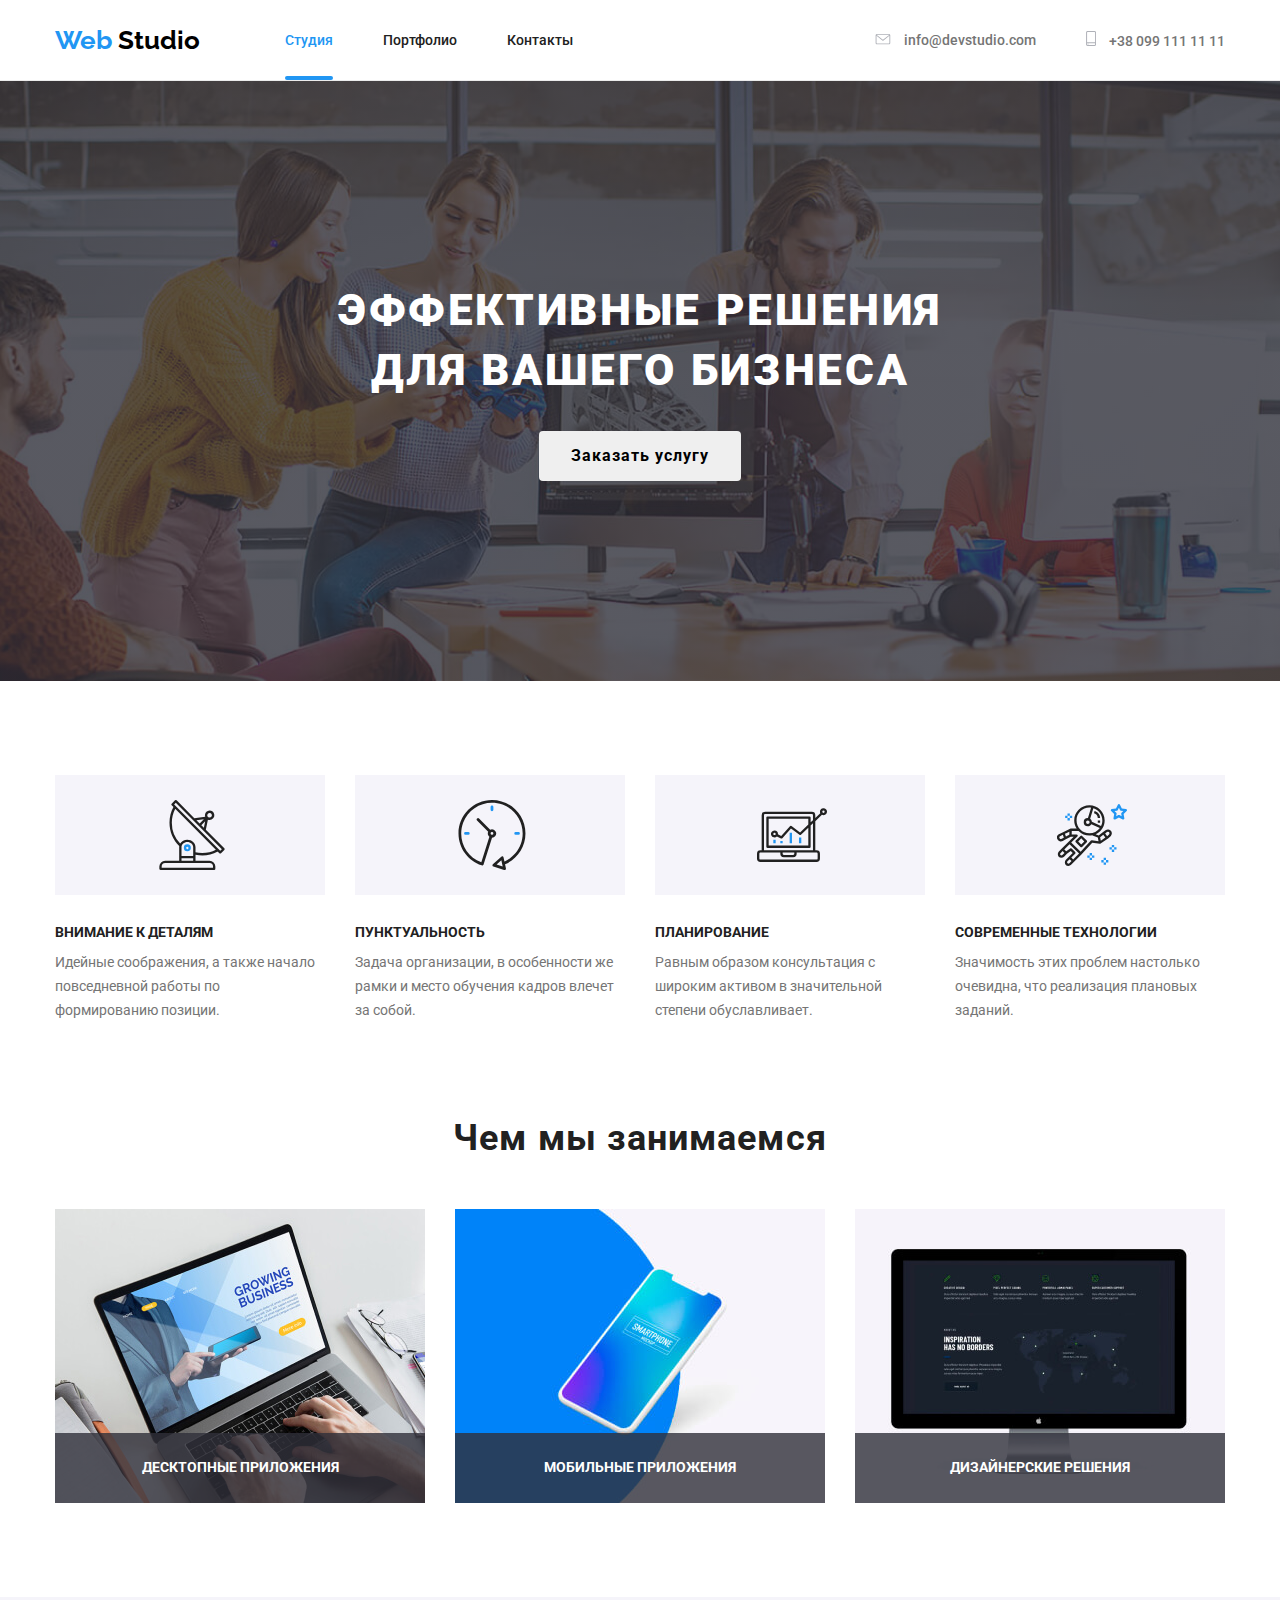
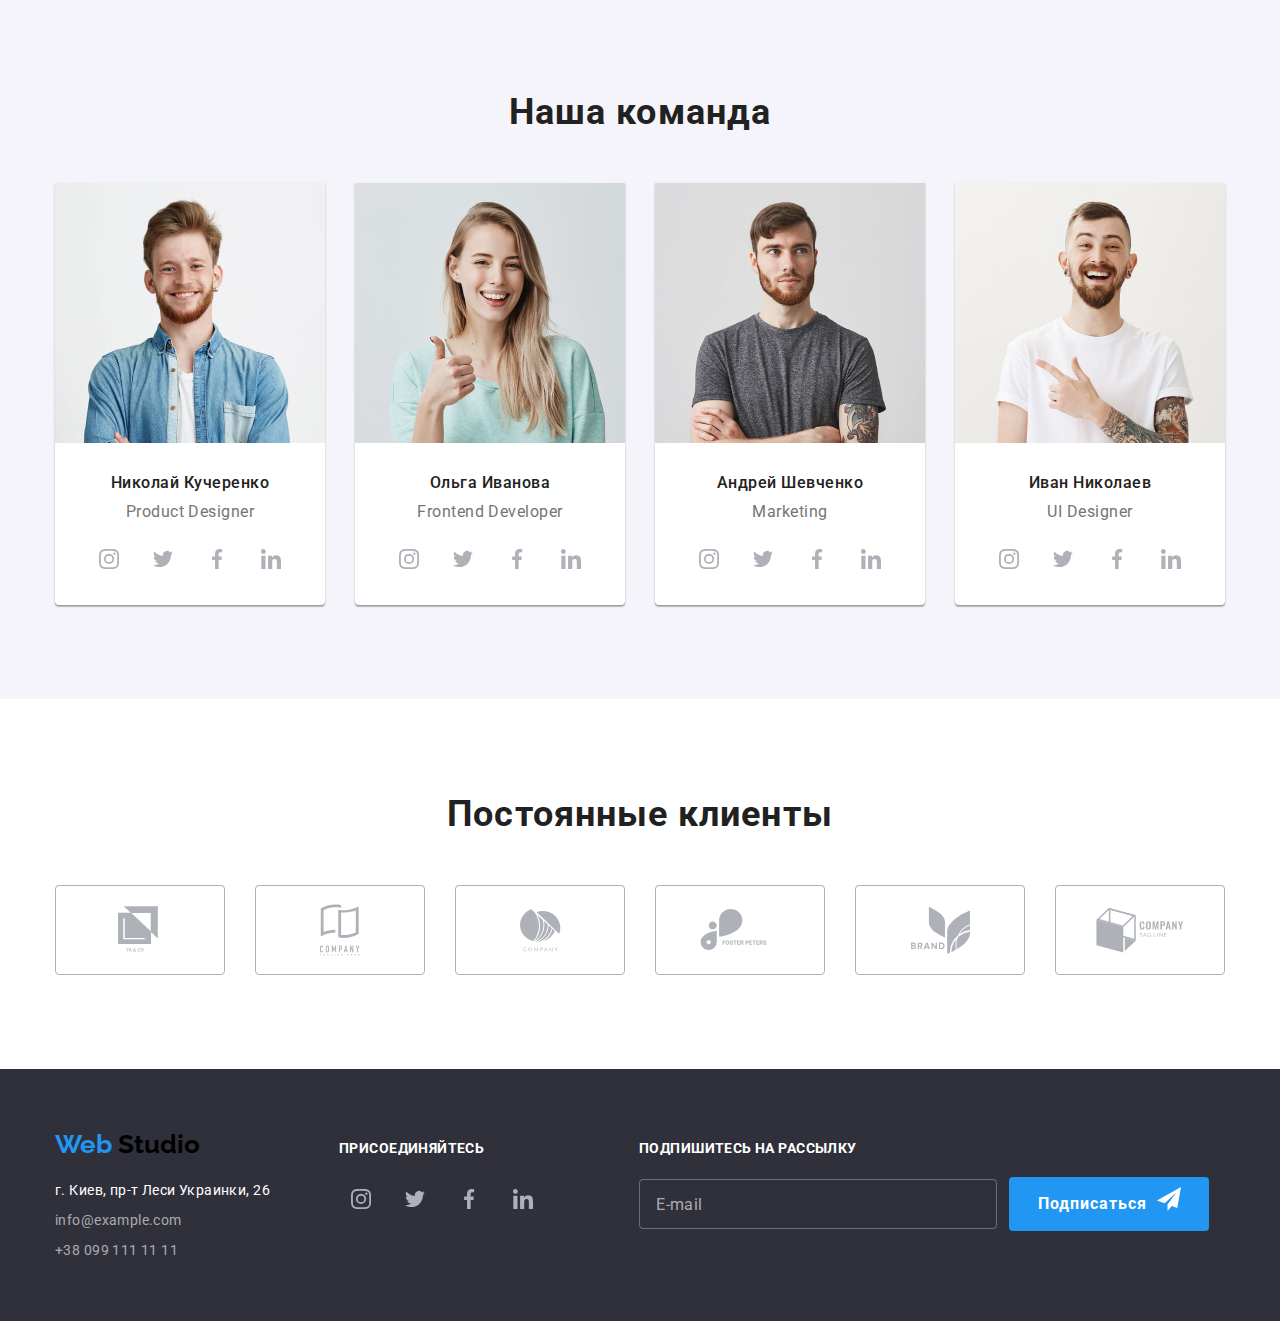
==== index.html @ eaefa67b "Styles chenged (modal-form, other forms)" ====
<!DOCTYPE html>
<html lang="ru">
  <head>
    <meta charset="UTF-8" />
    <meta name="viewport" content="width=device-width, initial-scale=1.0" />
    <title>Студия</title>
    <link href="https://fonts.googleapis.com/css2?family=Raleway:wght@700&family=Roboto:wght@400;500;700;900&display=swap" rel="stylesheet">
    <link rel="stylesheet" href="css/normalize.css">
    <link rel="stylesheet" href="css/styles.css">
    <link rel="stylesheet" href="css/animate.css">
  </head>
  <body>
    
    <header class="header-box">
      <!--WebStudio main information-->
      <div class="header-box-container container">
        <nav class="header-box-navigation">
          <a class="web-studio-logo web-studio-header-logo link" href="./index.html">
            <span class="web-logo-part">Web</span> 
            <span class="studio-logo-part">Studio</span>
          </a>
          <ul class="web-studio-menu list">
            <li class="web-studio-item">
              <a class="web-studio-item-link web-studio-item-link-active link"  href="./index.html">Студия</a>
            </li>
            <li class="web-studio-item">
              <a class="web-studio-item-link link" href="./portfolio.html">Портфолио</a>
            </li>
            <li class="web-studio-item">
              <a class="web-studio-item-link link" href="">Контакты</a>
            </li>
          </ul>
        </nav>
        <address class="contacts">
            <ul class="contacts-menu list">
              <li class="contacts-menu-item">
                <a class="contacts-menu-item-link contacts-menu-item-mailto contacts-menu-item-link-active link"  href="mailto:info@devstudio.com">
                <svg class="icon-envelope-svg">
                  <use href="./images/sprite.svg#icon-envelope">
                  </use>
                </svg>
                  <span class="mailto-text">info@devstudio.com
                </span>
                </a>
              </li>
              <li class="contacts-menu-item">
                <a class="contacts-menu-item-link contacts-menu-item-tel link"   href="tel:+380991111111">
                  <svg class="icon-smartphone-svg">
                    <use href="./images/sprite.svg#icon-smartphone">
                    </use>
                  </svg>
                  <span class="tel-number">+38 099 111 11 11
                  </span>
                </a>
              </li>
            </ul>
        </address>
      </div>
    </header>
    
    <main class="main">

      <!--Hero section-->

      <section class="hero-section">
        <div class="hero-section-overlay">
          <div class="hero-section-container container">
            <h1 class="hero-section-title">
            Эффективные решения
            <br />
            для вашего бизнеса
            </h1>
             <button data-modal-open class="hero-section-button" type="button" aria-label="Заказать услугу">Заказать услугу
             </button>
            </div>
          </div>
        </div>
      </section>

      <!--Our strengths section-->

      <section class="our-strengths-section">
        <div class="our-strengths-section-container container">
          <h2 class="our-strengths-section-title is-hidden" hidden>Наши сильные стороны</h2>
            <ul class="our-strengths-list list">
              <li class="our-strengths-item">
                <div class="our-strengths-section-pics">
                  <svg class="our-strengths-section-svg">
                    <use href="./images/sprite.svg#icon-antenna-1">
                    </use>
                  </svg>
                </div>
                <h3 class="our-strengths-item-title">Внимание к деталям</h3>
                <p class="our-strengths-item-info">
                 Идейные соображения, а также начало повседневной работы по
                 формированию позиции.
                </p>
              </li>
              <li class="our-strengths-item">
                <div class="our-strengths-section-pics">
                  <svg class="our-strengths-section-svg">
                    <use href="./images/sprite.svg#icon-clock-2">
                    </use>
                  </svg>
                </div>
                <h3 class="our-strengths-item-title">Пунктуальность</h3>
                <p class="our-strengths-item-info">
                Задача организации, в особенности же рамки и место обучения кадров
                влечет за собой.
                </p>
              </li>
              <li class="our-strengths-item" >
                <div class="our-strengths-section-pics">
                  <svg class="our-strengths-section-svg">
                    <use href="./images/sprite.svg#icon-diagram-3">
                    </use>
                  </svg>
                </div>
                <h3 class="our-strengths-item-title">Планирование</h3>
                <p class="our-strengths-item-info">
                Равным образом консультация с широким активом в значительной
                степени обуславливает.
                </p>
              </li>
              <li class="our-strengths-item">
                <div class="our-strengths-section-pics">
                  <svg class="our-strengths-section-svg">
                    <use href="./images/sprite.svg#icon-astronaut-4">
                    </use>
                  </svg>
                </div>
                <h3 class="our-strengths-item-title">Современные технологии</h3>
                <p class="our-strengths-item-info">
                Значимость этих проблем настолько очевидна, что реализация
                плановых заданий.
                </p>
              </li>
            </ul>
        </div>
      </section>

      <!--What we do section-->

      <section class="what-we-do-section">
        <div class="what-we-do-section-container container">
          <h2 class="what-we-do-section-title title">Чем мы занимаемся</h2>
            <ul class="what-we-do-list list">
            <li class="what-we-do-item"> 
              <div class="what-we-do-pic-wrapper">
                  <img class="what-we-do-pics"
                    src="./images/What_we_do_pics/Action-1.jpg"
                    alt="Фото создания десктопных приложений"
                    width="370"
                    height="294"
                    />
                  <div class="what-we-do-title-wrapper">
                    <h3 class="what-we-do-item-title">Десктопные приложения</h3>
                  </div>
              </div>
            </li>
            <li class="what-we-do-item"> 
              <div class="what-we-do-pic-wrapper">
                <img class="what-we-do-pics"
                  src="./images/What_we_do_pics/Action-2.jpg"
                  alt="Фото создания мобильных приложений"
                  width="370"
                  height="294"
                />
                <div class="what-we-do-title-wrapper">
                  <h3 class="what-we-do-item-title">Мобильные приложения</h3>
                </div>
              </div>
            </li>
            <li class="what-we-do-item">
              <div class="what-we-do-pic-wrapper">
                <img class="what-we-do-pics"
                  src="./images/What_we_do_pics/Action-3.jpg"
                  alt="Фото создания дизайнерских решений"
                  width="370"
                  height="294"
                 />
                 <div class="what-we-do-title-wrapper">
                  <h3 class="what-we-do-item-title">Дизайнерские решения</h3>
                </div>
              </div>
            </li>
          </ul>
        </div>
      </section>

      <!--Our team section-->

      <section class="our-team-section">
        <div class="our-team-section-container container">
        <h2 class="our-team-section-title title">Наша команда</h2>
        <ul class="our-team-list list">
          <li class="our-team-member">
            <img class="our-team-member-photo"
              src="./images/Pictures.jpg/Command_images/command-member-1.jpg"
              alt="Фото Николая Куреченко"
              width="270"
              height="260"
            />
            <h3 class="our-team-member-name">Николай Кучеренко</h3>
            <p class="our-team-member-profession" lang="en">Product Designer</p>
            <ul class="social-network-links-list list">
              <li class="social-network-link instagram-network-logo-link">
                <a class="social-network-link-logo" aria-label="Иконка инстаграма" href="">
                 <svg class="social-network-link-svg">
                   <use href="./images/sprite.svg#icon-instagram-1">
                   </use>
                 </svg>
                </a>
              </li>
              <li class="social-network-link twitter-network-logo-link">
                <a class="social-network-link-logo link" aria-label="Иконка твиттера" href="">
                  <svg class="social-network-link-svg">
                    <use href="./images/sprite.svg#icon-twitter-2">
                    </use>
                  </svg>
                </a>
              </li>
              <li class="social-network-link facebook-network-logo-link">
                <a class="social-network-link-logo link" aria-label="Иконка фейсбука" href="">
                  <svg class="social-network-link-svg">
                    <use href="./images/sprite.svg#icon-facebook-3">
                    </use>
                  </svg>
                </a>
              </li>
              <li class="social-network-link linkedin-network-logo-link">
                <a class="social-network-link-logo link" aria-label="Иконка линкедина" href="">
                  <svg class="social-network-link-svg">
                    <use href="./images/sprite.svg#icon-linkedin-4">
                    </use>
                  </svg>
                </a>
              </li>
            </ul>
          </li>

          <li class="our-team-member">
            <div class="our-team-member-photo">
            <img
              src="./images/Pictures.jpg/Command_images/command-member-2.jpg"
              alt="Фото Ольги Ивановой"
              width="270"
              height="260"
            />
            </div>
            <h3 class="our-team-member-name">Ольга Иванова</h3>
            <p class="our-team-member-profession" lang="en">Frontend Developer</p>
            <ul class="social-network-links-list list">
              <li class="social-network-link instagram-network-logo-link">
                <a class="social-network-link-logo link" aria-label="Иконка инстаграма" href="">
                  <svg class="social-network-link-svg">
                    <use href="./images/sprite.svg#icon-instagram-1">
                    </use>
                  </svg>
                </a>
              </li>
              <li class="social-network-link twitter-network-logo-link">
                <a class="social-network-link-logo link" aria-label="Иконка твиттера" href="">
                  <svg class="social-network-link-svg">
                    <use href="./images/sprite.svg#icon-twitter-2">
                    </use>
                  </svg>
                </a>
              </li>
              <li class="social-network-link facebook-network-logo-link">
                <a class="social-network-link-logo link" aria-label="Иконка фейсбука" href="">
                  <svg class="social-network-link-svg">
                    <use href="./images/sprite.svg#icon-facebook-3">
                    </use>
                  </svg>
                </a>
              </li>
              <li class="social-network-link linkedin-network-logo-link">
                <a class="social-network-link-logo link" aria-label="Иконка линкедина" href="">
                  <svg class="social-network-link-svg">
                    <use href="./images/sprite.svg#icon-linkedin-4">
                    </use>
                  </svg>
                </a>
              </li>
            </ul>
          </li>

          <li class="our-team-member">
            <div class="our-team-member-photo">
            <img
              src="./images/Pictures.jpg/Command_images/command-member-3.jpg"
              alt="Фото Андрея Шевченко"
              width="270"
              height="260"
            />
            </div>
            <h3 class="our-team-member-name">Андрей Шевченко</h3>
            <p class="our-team-member-profession" lang="en">Marketing</p>
            <ul class="social-network-links-list list">
              <li class="social-network-link instagram-network-logo-link">
                <a class="social-network-link-logo link" aria-label="Иконка инстаграма" href="">
                  <svg class="social-network-link-svg">
                    <use href="./images/sprite.svg#icon-instagram-1">
                    </use>
                  </svg>
                </a>
              </li>
              <li class="social-network-link twitter-network-logo-link">
                <a class="social-network-link-logo link" aria-label="Иконка твиттера" href="">
                  <svg class="social-network-link-svg">
                    <use href="./images/sprite.svg#icon-twitter-2">
                    </use>
                  </svg>
                </a>
              </li>
              <li class="social-network-link facebook-network-logo-link">
                <a class="social-network-link-logo link" aria-label="Иконка фейсбука" href="" >
                  <svg class="social-network-link-svg">
                    <use href="./images/sprite.svg#icon-facebook-3">
                    </use>
                  </svg>
                </a>
              </li>
              <li class="social-network-link linkedin-network-logo-link">
                <a class="social-network-link-logo link" aria-label="Иконка линкедина" href="">
                  <svg class="social-network-link-svg">
                    <use href="./images/sprite.svg#icon-linkedin-4">
                    </use>
                  </svg>
                </a>
              </li>
            </ul>
          </li>

          <li class="our-team-member">
            <div class="our-team-member-photo">
            <img
              src="./images/Pictures.jpg/Command_images/command-member-4.jpg"
              alt="Фото Ивана Николаева"
              width="270"
              height="260"
            />
            </div>
            <h3 class="our-team-member-name">Иван Николаев</h3>
            <p class="our-team-member-profession" lang="en">UI Designer</p>
            <ul class="social-network-links-list list">
              <li class="social-network-link instagram-network-logo-link">
                <a class="social-network-link-logo link" aria-label="Иконка инстаграма" href="">
                  <svg class="social-network-link-svg">
                    <use href="./images/sprite.svg#icon-instagram-1">
                    </use>
                  </svg>
                </a>
              </li>
              <li class="social-network-link twitter-network-logo-link">
                <a class="social-network-link-logo link" aria-label="Иконка твиттера" href="">
                  <svg class="social-network-link-svg">
                    <use href="./images/sprite.svg#icon-twitter-2">
                    </use>
                  </svg>
                </a>
              </li>
              <li class="social-network-link facebook-network-logo-link">
                <a class="social-network-link-logo link" aria-label="Иконка фейсбука" href="">
                  <svg class="social-network-link-svg">
                    <use href="./images/sprite.svg#icon-facebook-3">
                    </use>
                  </svg>
                </a>
              </li>
              <li class="social-network-link linkedin-network-logo-link">
                <a class="social-network-link-logo link" aria-label="Иконка линкедина" href="">
                  <svg class="social-network-link-svg">
                    <use href="./images/sprite.svg#icon-linkedin-4">
                    </use>
                  </svg>
                </a>
              </li>
            </ul>
          </li>
        </ul>
      </div>
      </section>

      <!--Constant clients section-->

      <section class="contant-clients-section">
        <div class="constant-clients-section-container container">
        <h2 class="constant-clients-section-title title">Постоянные клиенты</h2>
        <ul class="constant-clients-section-list list">
          <li class="constant-clients-section-item">
            <a class="constant-clients-section-logo link" href="">
              <svg class="constant-clients-section-svg logo-1">
                <use href="./images/sprite.svg#icon-constant_clients_logo-1">
                </use>
              </svg>
              <!--"Логотип компании 1"-->
            </a>
          </li>
          <li class="constant-clients-section-item">
            <a class="constant-clients-section-logo link" href="">
              <svg class="constant-clients-section-svg logo-2">
                <use href="./images/sprite.svg#icon-constant_clients_logo-2">
                </use>
              </svg>
                <!--"Логотип компании 2"-->
            </a>
          </li>
          <li class="constant-clients-section-item">
            <a class="constant-clients-section-logo link" href="">
              <svg class="constant-clients-section-svg logo-3">
                <use href="./images/sprite.svg#icon-constant_clients_logo-3">
                </use>
              </svg>
                <!--"Логотип компании 3"-->
            </a>
          </li>
          <li class="constant-clients-section-item">
            <a class="constant-clients-section-logo link" href="">
              <svg class="constant-clients-section-svg logo-4">
                <use href="./images/sprite.svg#icon-constant_clients_logo-4">
                </use>
              </svg>
                <!--"Логотип компании 4"-->
            </a>
          </li>
          <li class="constant-clients-section-item">
            <a class="constant-clients-section-logo link" href="">
              <svg class="constant-clients-section-svg logo-5">
                <use href="./images/sprite.svg#icon-constant_clients_logo-5">
                </use>
              </svg>
                <!--"Логотип компании 5"-->
            </a>
          </li>
          <li class="constant-clients-section-item">
            <a class="constant-clients-section-logo link" href="">
              <svg class="constant-clients-section-svg logo-6">
                <use href="./images/sprite.svg#icon-constant_clients_logo-6">
                </use>
              </svg>
                <!--"Логотип компании 6"-->
            </a>
          </li>
        </ul>
      </div>
      </section>
    </main>

    <footer class="footer-box">
      
      <!--Footer contacts section-->
      <div class="footer-box-container container">
        <div class="footer-box-contacts">
            <a class="web-studio-logo web-studio-footer-logo link" href="./index.html">
              <span class="web-logo-part">Web</span> 
              <span class="studio-logo-part">Studio</span>
            </a>
          <address class="footer-contacts">
            <ul class="footer-contacts-list list">
              <li class="footer-contacts-item">
                  <a class="footer-contacts-item-link footer-contacts-item-address link" href="https://goo.gl/maps/wAixXiMxQ6tdeZB17" target="_blank"
                  >г. Киев, пр-т Леси Украинки, 26</a>
              </li>
              <li class="footer-contacts-item">
                  <a class="footer-contacts-item-link footer-contacts-item-requisites link" href="mailto:info@example.com">info@example.com</a>
              </li>
              <li class="footer-contacts-item">
                  <a class="footer-contacts-item-link footer-contacts-item-requisites link" href="tel:+380991111111">+38 099 111 11 11</a>
              </li>
            </ul>
          </address>
        </div>

        <div class="join-us-box">
            <b class="join-us-text">присоединяйтесь</b>
          <ul class="social-network-links-list footer-social-network-links-list list">
            <li class="social-network-link instagram-network-logo-link footer-social-network-link">
              <a class="social-network-link-logo footer-social-network-link-logo link" aria-label="Иконка инстаграма" href="">
                <svg class="social-network-link-svg">
                  <use href="./images/sprite.svg#icon-instagram-1">
                  </use>
                </svg>
              </a>
            </li>
            <li class="social-network-link twitter-network-logo-link footer-social-network-link">
              <a class="social-network-link-logo footer-social-network-link-logo link" aria-label="Иконка твиттера" href="">
                <svg class="social-network-link-svg">
                  <use href="./images/sprite.svg#icon-twitter-2">
                  </use>
                </svg>
              </a>
            </li>
            <li class="social-network-link facebook-network-logo-link footer-social-network-link">
              <a class="social-network-link-logo footer-social-network-link-logo link" aria-label="Иконка фейсбука" href="">
                <svg class="social-network-link-svg">
                  <use href="./images/sprite.svg#icon-facebook-3">
                  </use>
                </svg>
              </a>
            </li>
            <li class="social-network-link linkedin-network-logo-link footer-social-network-link">
              <a class="social-network-link-logo footer-social-network-link-logo link" aria-label="Иконка линкедина" href="">
                <svg class="social-network-link-svg">
                  <use href="./images/sprite.svg#icon-linkedin-4">
                  </use>
                </svg>
              </a>
            </li>
          </ul>
        </div>

        <div class="sign-up-form">
          <b class="sign-up-text">подпишитесь на рассылку</b>
          <form class="sign-up-form-section">
            <textarea  type="email"  name="sign-up-user-email"  id=""  class="sign-up-form-textarea" placeholder="E-mail"></textarea>
            <div class="button-wrapper">
              <button type="submit"  class="sign-up-button">
              Подписаться
              <span>
                <svg class="icon-send-svg">
                  <use href="./images/sprite.svg#icon-send">
                  </use>
                </svg>
                </span>
              </button>
            </div>
          </form>
        </div>

      </div> 
    </footer>

    <div class="backdrop is-hidden" data-modal>
      <div class="modal">
        <form class="modal-form"  autocomplete="off">
            <div class="leave-the-details-wrapper">
              <h2 class="leave-the-details-text">Оставьте свои данные, мы вам перезвоним</h2>
            </div> 
            <button type="button"  class="modal-close-button" data-modal-close>
              <svg class="icon-close-svg">
                <use href="./images/sprite.svg#icon-close">
                </use>
              </svg>
            </button>
            <div class="name-field form-field">
              <input type="text" class="form-field-input"  name="user-name" id="name" placeholder=" ">
              <label for="name" class="form-field-label">Имя</label>
              <svg class="icon-name-svg form-icon-svg">
                <use href="./images/sprite.svg#icon-name">
                </use>
              </svg>
            </div>
            <div class="tel-field form-field">
              <input type="tel" class="form-field-input" name="user-tel" id="tel" placeholder=" ">
              <label for="tel" class="form-field-label">Телефон</label>
              <svg class="icon-tel-svg form-icon-svg">
                <use href="./images/sprite.svg#icon-tel">
                </use>
              </svg>
            </div>
            <div class="mail-field form-field"> 
              <input type="email" class="form-field-input" name="user-mail" id="mail" placeholder=" ">
              <label for="mail" class="form-field-label">Почта</label>
              <svg class="icon-mail-svg form-icon-svg">
                <use href="./images/sprite.svg#icon-mail">
                </use>
              </svg>
            </div>
            <div class="comment-field form-field">
              <textarea  class="form-field-input comment-field-input"  name="user-comment"  id="comment" rows="5" placeholder=" "></textarea>
              <label for="comment" class="form-field-label comment-label">Комментарий</label>
            </div>

            <div class="licence-field">
              <label for="licence" class="licence-filed-label">
              <input type="checkbox" class="form-licence-checkbox"  name="licence" value="licence-policy" id="licence" required>
                <span class="icon-check"></span>
                <span class="agree-text">Соглашаюсь с рассылкой и принимаю</span>
                <a>
                  <span class="agreement-link"> Условия договора 
                  </span>
                </a>
              </label>
            </div>
            <button type="submit" class="submit-button"  aria-label="Отправить">Отправить
              </button>

          </div>
        </form>
      </div>
    </div>

   

    <script src="./js/modal.js"></script>
  </body>
</html>
---- css/styles.css ----
/*Common styles*/

/* Fonts
   Raleway bold 700
   Roboto Regular 400
   Roboto Medium 500
   Roboto Bold 700
   Roboto Black 900*/

   html {
    box-sizing: border-box;
}

*,
*::before,
*::after {
    box-sizing: inherit;
}

   :root {
    --main-font: "Roboto", sans-serif;
    --secondary-font: "Raleway", sans-serif;
    --dark-grey-text-color: #212121;
    --light-grey-text-color:#757575;
    --accent-blue-color:#2196F3;
    --dark-theme-text-color: #FFFFFF;
    --logo-black-color:#000000;
    --main-background-color:#E5E5E5;
    --lightest-background-color: #FFFFFF;
    --darker-background-color: #F5F4FA;
    --background-footer-color: #2F303A;
    --social-links-svg-main-color: #afb1b8;

}

body {
    /*width: 1600px;
    height: 2924px;*/
    background-color: var(--main-background-color) /*#E5E5E5*/;
    font-family: var(--main-font) /*'Roboto', Sans-serif*/;
    color: var(--dark-grey-text-color) /*#212121*/;
    font-size: 14px;
}

.link {
    text-decoration: none;
    display: block;
}

.list {
    list-style: none;
    margin: 0;
    padding: 0;
}

.container {
    width: 1200px;
    padding-left: 15px;
    padding-right: 15px;
    margin-left: auto;
    margin-right: auto;
}

h1, h2, h3, h4 {margin: 0;}

p, b {margin: 0;}

img, p, b {
    display: block;
}

textarea {
    resize: none;
}

/*.header-box*/

.header-box {
    background-color: var(--lightest-background-color);
    border: 0px;
    border-bottom: 1px solid #ECECEC;
}

.header-box-container {
    display: flex;
    align-items: center;
    justify-content: space-between;
}

.header-box-navigation {
    display: flex;
    align-items: center;
}

.web-studio-menu {
    display: flex; 
    align-items: center;
}

.contacts-menu { 
    display: flex; 
    align-items: center;
}

.web-studio-header-logo {
    margin-right: 85px; 
}

.web-studio-item-link {
    padding-top: 32px; 
    padding-bottom: 32px;
}

.web-studio-item:not(:last-child) {
    margin-right: 50px;
}

.contacts-menu-item:not(:last-child) {
    margin-right: 50px;
}

.web-studio-logo {
    font-family: var(--secondary-font) /*"Raleway", sans-serif*/;
    font-weight: 700; /*bold*/
    font-size: 26px;
    line-height: 1.19;
    letter-spacing: 0,03em;
}

.web-logo-part {
    color: var(--accent-blue-color) /*#2196F3*/;
}

.studio-logo-part {
    color: var(--logo-black-color) /*#000000*/;
}

.web-studio-item-link {
    color: var(--dark-grey-text-color) /*#212121*/;
}

.web-studio-item-link,
.contacts-menu-item-link,
.contacts-menu-item-link {
    font-style: normal;
    font-weight: 500;
    transition-property: color;
    transition: 250ms cubic-bezier(0.4, 0, 0.2, 1);
}

.web-studio-item-link,
.mailto-text,  
.tel-number {
    font-size: 14px;
    line-height: 1.143;
    letter-spacing: 0,02em;
}

.contacts-menu-item-link {
    color: var(--light-grey-text-color) /*#757575*/;
}

.web-studio-item-link:hover,
.web-studio-item-link:focus,
.contacts-menu-item-link:hover,
.contacts-menu-item-link:focus {
    color: var(--accent-blue-color); /*#2196F3*/
}

.web-studio-item-link-active {
    color: var(--accent-blue-color); /*#2196F3*/
}

.contacts-menu-item-mailto {
    display: block;
}

.contacts-menu {
    align-items: center;
}

.icon-envelope-svg {
    width: 16px;
    height: 11px;
    margin-right: 10px;
    fill: var(--social-links-svg-main-color);
    transition-property: fill;
    transition: 250ms cubic-bezier(0.4, 0, 0.2, 1);
}

.contacts-menu-item-tel {
    display: block;
}

.icon-smartphone-svg {
    width: 10px;
    height: 15px;
    fill: var(--social-links-svg-main-color); 
    margin-right: 10px;
    transition-property: fill;
    transition: 250ms cubic-bezier(0.4, 0, 0.2, 1);
}

.contacts-menu-item-link:hover svg {
    fill: var(--accent-blue-color);
}

.contacts-menu-item-link:focus svg {
    fill: var(--accent-blue-color);
}

/*Index.html Studio css*/

/*Hero section*/

.hero-section-overlay {
    max-width: 1600px;
    margin-left: auto;
    margin-right: auto;
    background-image: linear-gradient(to right,
        rgba(47, 48, 58, 0.8), rgba(47, 48, 58, 0.8)),
        url(../images/Hero/Hero.jpg);
    background-repeat: no-repeat;
    background-size: cover;
    background-position: center;
}

.hero-section-container {
    padding-top: 200px;
    padding-bottom: 200px;
}

.hero-section-title {
    font-weight: 900;
    font-size: 44px;
    line-height: 1.363;
    text-align: center;
    letter-spacing: 0.06em;
    text-transform: uppercase;
    color: var(--dark-theme-text-color) /*#FFFFFF*/;
}

.hero-section-title {
    margin-bottom: 30px;
}

.hero-section-button {
    transition: color 250ms cubic-bezier(0.4, 0, 0.2, 1),
    background-color 250ms cubic-bezier(0.4, 0, 0.2, 1),
    box-shadow 250ms cubic-bezier(0.4, 0, 0.2, 1);
    
    display: block;
    margin-left: auto;
    margin-right: auto;
    padding-top: 10px;
    padding-right: 32px;
    padding-bottom: 10px;
    padding-left: 32px;
}

.hero-section-button {
   font-weight: 700;/*bold*/
   font-size: 16px;
   line-height: 1.875;
   align-items: center;
   text-align: center;
   letter-spacing: 0.06em;
   border: 0px;
   border-radius: 4px;
}

.hero-section-button:hover,
.hero-section-button:focus {
    color: var(--dark-theme-text-color) /*#FFFFFF*/;
    background-color: var(--accent-blue-color) /*#2196F3*/;
    box-shadow: 0px 4px 4px rgba(0, 0, 0, 0.15), 0px 4px 4px rgba(0, 0, 0, 0.15);
}

/*Our strengths section*/

.is-hidden {
    display: none;
}

.our-strengths-section {
    background-color: var(--lightest-background-color);
    padding-top: 94px;
    padding-bottom: 47px;
}

.our-strengths-list {
    display: flex; 
    justify-content: center; 
}

.our-strengths-section-pics {
    width: 270px;
    height: 120px;
    text-align: center;
    padding: 25px 102px;
    background-color: var(--darker-background-color);
}

.our-strengths-section-pics {
    margin-bottom: 30px;
}

.our-strengths-item {
    width: 270px;
}

.our-strengths-item:not(:last-child) {
    margin-right: 30px;
}

.our-strengths-item-title:not(:last-child) {
    margin-bottom: 10px;
}

.our-strengths-section-svg {
    width: 70px;
    height: 70px;
}

.our-strengths-item-title {
   font-weight: 700;/*bold*/
   font-size: 14px;
   line-height: 1.14;
   letter-spacing: 0,03em;
   text-transform: uppercase;
   /*color: var(--dark-grey-text-color) #212121*/
}

.our-strengths-item-info {
   font-weight: 400;/*normal*/
   font-size: 14px;
   line-height: 1.71;
   letter-spacing: 0,03em;
   color: var(--light-grey-text-color) /*#757575*/;
}

/*What we do section*/

.title 
/*.what-we-do-section-title, 
.our-team-section-title,
.constant-clients-section-title*/ {
   font-weight: 700;/*bold*/
   font-size: 36px;
   line-height: 1.17;
   text-align: center;
   letter-spacing: 0.03em;
   /*color: var(--dark-grey-text-color) #212121*/
}

.what-we-do-section {
    background-color: var(--lightest-background-color);
    padding-top: 47px;
    padding-bottom: 94px;
}

.what-we-do-section-title {
    margin-bottom: 50px;
}

.what-we-do-list {
    display: flex; 
    justify-content: center;  
    align-items: center;
}

.what-we-do-item:not(:last-child) {
    margin-right: 30px;
}

.what-we-do-pic-wrapper {
    position: relative;
}

.what-we-do-title-wrapper {
    position: absolute;
    bottom: 0;
}

.what-we-do-item-title {
    align-items: center;
    justify-content: center;
    padding-top: 27px;
    padding-bottom: 27px;
}

.what-we-do-item-title {
    width: 370px;
    height: 70px;
    font-weight: 700;/*bold*/
    font-size: 14px;
    line-height: 1.14;
    text-align: center;
    letter-spacing: 0,03em;
    text-transform: uppercase;
    color: var(--dark-theme-text-color);
    background-color: rgba(47, 48, 58, 0.8);
    margin: 0;
}

/*Our team section*/

.our-team-section {
    background-color: var(--darker-background-color);
    padding-top: 94px;
    padding-bottom: 94px;
}

.our-team-section-title {
    margin-top: 0;
    margin-bottom: 50px;
}

.our-team-member:not(:last-child) {
    margin-right: 30px;
}

.our-team-member {
    box-shadow: 0px 1px 3px rgba(0, 0, 0, 0.12), 0px 1px 1px rgba(0, 0, 0, 0.14), 0px 2px 1px rgba(0, 0, 0, 0.2);
    border-radius: 0px 0px 4px 4px;
}

.our-team-member-photo {
    margin-bottom: 30px;
}

.our-team-member-name {
    margin-bottom: 10px;
}

.our-team-member-name,
.our-team-member-profession {
    font-size: 16px;
    line-height: 1.19;
    text-align: center;
    letter-spacing: 0.03em;
}

.our-team-member-name {
    font-weight: 500;
     /*color: var(--dark-grey-text-color) #212121*/
}

.our-team-member-profession {
    font-weight: 400; /*normal*/
    color: var(--light-grey-text-color) /*#757575*/;
}

.our-team-list {
    display: flex; 
    justify-content: center;
    align-items: center;
}

.our-team-member {
    background:  var(--lightest-background-color);
}

.social-network-links-list {
    display: flex; 
    justify-content: center;
    align-content: center;
}

.our-team-member .social-network-links-list {
    padding-top: 16px;
    padding-bottom: 24px;
}

.social-network-link-logo {
    width: 44px;
    height: 44px;
    display: flex;
    justify-content: center;
    align-items: center;

    background-size: 20px;
    background-repeat: no-repeat;
    background-position: center;
    border-radius: 50%;

    transition-property: background-color;
    transition: 250ms cubic-bezier(0.4, 0, 0.2, 1);
}

.social-network-link:not(:last-child) {
    margin-right: 10px;
}

.social-network-link-svg {
    width: 20px;
    height: 20px;
    fill: var(--social-links-svg-main-color);
    transition-property: fill;
    transition: 250ms cubic-bezier(0.4, 0, 0.2, 1);
}

.social-network-link-logo:hover svg{
    fill: var(--dark-theme-text-color);
}

.social-network-link-logo:focus svg{
    fill: var(--dark-theme-text-color);
}

.social-network-link-logo:hover {
    background-color: var(--accent-blue-color);
}

.social-network-link-logo:focus {
    background-color: var(--accent-blue-color);
}

/*Constant clients section*/

.contant-clients-section {
    background-color: var(--lightest-background-color);
    padding-top: 94px;
    padding-bottom: 94px;
}

.constant-clients-section-title {
    margin-bottom: 50px;
}

.constant-clients-section-list {
    display: flex; 
    justify-content: center;  
    align-items: center;
}

.constant-clients-section-logo {
    display: flex;
    width: 170px;
    height: 90px;
    border: 1px solid #AFB1B8;
    border-radius: 4px;
    justify-content: center;
    align-items: center;

    transition-property: border;
    transition: 250ms cubic-bezier(0.4, 0, 0.2, 1);
}

.constant-clients-section-item:not(:last-child) {
    margin-right: 30px;
}

.constant-clients-section-svg {
    transition-property: fill;
    transition: 250ms cubic-bezier(0.4, 0, 0.2, 1);
}

.constant-clients-section-logo .logo-1 {
    width: 44px;
    height: 49px;
}

.constant-clients-section-logo .logo-2 {
    width: 40px;
    height: 52px;
}

.constant-clients-section-logo .logo-3 {
    width: 41px;
    height: 43px;
}

.constant-clients-section-logo .logo-4 {
    width: 80px;
    height: 42px;
}

.constant-clients-section-logo .logo-5 {
    width: 59px;
    height: 47px;
}

.constant-clients-section-logo .logo-6 {
    width: 88px;
    height: 45px;
}

.constant-clients-section-logo:hover {
    border: 1px solid var(--accent-blue-color);
}

.constant-clients-section-logo:focus {
    border: 1px solid var(--accent-blue-color);
}

.constant-clients-section-svg {
    fill: var(--social-links-svg-main-color);
}

.constant-clients-section-logo:hover svg{
    fill: var(--accent-blue-color);
}

.constant-clients-section-logo:focus svg{
    fill: var(--accent-blue-color);
}



/*Portfolio css*/

.web-studio-item-link-active {
    position: relative;
    color: var(--accent-blue-color); /*#2196F3*/
}

.web-studio-item-link-active::after {
    content: "";

    position: absolute;
    left: 0;
    bottom: 0;

    width: 100%;
    height: 4px;
    background: var(--accent-blue-color);
    border-radius: 2px;
}

.project-types-section {
    align-items: center;
    padding-top: 93px;
    padding-bottom: 25px;
    background-color: var(--lightest-background-color);
}

.our-projects-section {
    align-items: center;
    align-content: center;
    padding-top: 25px;
    padding-bottom: 94px;
    background-color: var(--lightest-background-color);
}

.project-types-list {
    display: flex; 
    flex-grow: 0;
    justify-content: center; 
}

.project-types-item:not(:last-child) {
    margin-right: 8px;
}

.project-types-button {
    transition: color 250ms cubic-bezier(0.4, 0, 0.2, 1),
    background-color 250ms cubic-bezier(0.4, 0, 0.2, 1);
    
    padding-top: 6px;
    padding-right: 22px;
    padding-bottom: 6px;
    padding-left: 22px;

    font-weight: 500;
    font-size: 16px;
    line-height: 1.625;
    text-align: center;
    letter-spacing: 0.03em;
    border: 0px;
    border-radius: 4px;
     /*color: var(--dark-grey-text-color) #212121*/
}

.project-types-button:hover,
.project-types-button:focus {
    background-color: var(--accent-blue-color) /*#2196F3*/;
    color: var(--dark-theme-text-color) /*#FFFFFF*/;
    box-shadow: 0px 3px 1px rgba(0, 0, 0, 0.1), 0px 1px 2px rgba(0, 0, 0, 0.08), 0px 2px 2px rgba(0, 0, 0, 0.12);
}

.our-projects-list {
    display: flex;
    flex-wrap: wrap;
    flex-grow: 0;
    justify-content: center; 
}

.our-projects-item:not(:nth-child(3n)) {
    margin-right: 30px;
}

.our-projects-item:not(:nth-child(n+7)) {
    margin-bottom: 30px;
}

.our-projects-item-link:hover {
    box-shadow: 0px 1px 1px rgba(0, 0, 0, 0.12), 0px 4px 4px rgba(0, 0, 0, 0.06), 1px 4px 6px rgba(0, 0, 0, 0.16);
}

.our-projects-item-link:focus {
    box-shadow: 0px 1px 1px rgba(0, 0, 0, 0.12), 0px 4px 4px rgba(0, 0, 0, 0.06), 1px 4px 6px rgba(0, 0, 0, 0.16);
}

.our-projects-photo-wrapper {
    position: relative;
    overflow: hidden;
}

.our-projects-overlay {
    /*content: ""*/
    position: absolute;
    top: 0;
    left: 0;
    width: 100%;
    height: 100%;
    background-color: var(--accent-blue-color);
    transform:translateY(+100%) ;
    transition: transform 250ms cubic-bezier(0.4, 0, 0.2, 1);
    opacity: 0;
}

.our-projects-item-link:hover .our-projects-overlay,
.our-projects-item-link:focus .our-projects-overlay {
    transform: translateY(0%);
    opacity: 1;
}

.our-projects-item-description {
    color: var(--dark-theme-text-color);
    padding-top: 63px;
    padding-right: 24px;
    padding-bottom: 63px;
    padding-left: 24px;

    font-weight: normal;
    font-size: 18px;
    line-height: 1.556;
    letter-spacing: 0.03em;
}

.our-projects-information {
    padding-top: 20px;
    padding-right: 24px;
    padding-bottom: 19px;
    padding-left: 24px;
    border: 0px;
    border-right: 1px solid #EEEEEE;
    border-bottom: 1px solid #EEEEEE;
    border-left: 1px solid #EEEEEE;
}

.our-projects-item-title {
    margin-bottom: 4px;
}

.our-projects-item-title {
    font-weight: 700;/*bold*/
    font-size: 18px;
    line-height: 2.00;
    letter-spacing: 0.06em;
    color: var(--dark-grey-text-color) /*#212121*/;
}

.our-projects-item-type {
    font-weight: 400; /*normal*/
    font-size: 16px;
    line-height: 1.875;
    letter-spacing: 0.03em;
    color: var(--light-grey-text-color) /*#757575*/;
}

/*Footer css*/

.footer-box {
    background-color: var(--background-footer-color);
    padding-top: 60px;
    padding-bottom: 60px;
}

.footer-box-container {
    display: flex;
    align-items: baseline;
}

/*FOOTER-BOX-CONTACTS*/

.footer-box-contacts {
    margin-right: 69px;
}

.web-studio-footer-logo {
    margin-bottom: 20px;
    line-height: 1.192;
}

.footer-contacts-item:not(:last-child){
    margin-bottom: 9px;
}

.footer-contacts-item-link {
    font-weight: 400; /*normal*/
    font-style: normal;/*deletes itali*/
    font-size: 14px;
    line-height: 1.5;
    letter-spacing: 0.03em;
}

.footer-contacts-item-address {
    color: var(--dark-theme-text-color) /*#FFFFFF*/;
}

.footer-contacts-item-requisites {
    color: rgba(255, 255, 255, 0.6);
}

/*JOIN-US-BOX*/

.join-us-box {
    margin-right: 94px;
}

.join-us-text {
    font-weight: 700; /*bold*/
    font-size: 14px;
    line-height: 1.14;
    letter-spacing: 0.03em;
    color: var(--dark-theme-text-color) /*#FFFFFF*/;

    margin-bottom: 20px;

    text-transform: uppercase;
}

/*SIGN-UP-FORM*/

.sign-up-form-section {
   display: flex;
   align-items: center;
}

.sign-up-text {
    font-weight: 700; /*bold*/
    font-size: 14px;
    line-height: 1.14;
    letter-spacing: 0.03em;
    text-transform: uppercase;

    margin-bottom: 20px;

    color: var(--dark-theme-text-color) /*#FFFFFF*/;
}

.sign-up-button {
    transition: box-shadow 250ms cubic-bezier(0.4, 0, 0.2, 1);
    
    display: inline-flex;
    margin-left: auto;
    margin-right: auto;
    padding-top: 10px;
    padding-right: 28px;
    padding-bottom: 10px;
    padding-left: 29px;

    font-weight: 700;/*bold*/
    font-size: 16px;
    line-height: 1.875;
    align-items: center;
    text-align: center;
    letter-spacing: 0.06em;
    color: var(--dark-theme-text-color) /*#FFFFFF*/;
    
    border-color: #FFFFFF;
    background-color: var(--accent-blue-color);
    border: 0px;
    border-radius: 4px;
}

.sign-up-button:hover,
.sign-up-button:focus {
    box-shadow: 0px 4px 4px rgba(0, 0, 0, 0.15), 0px 4px 4px rgba(0, 0, 0, 0.15);
}

.button-wrapper {
    display: block;
    align-items: center;
}

.icon-send-svg {
    width: 24px;
    height: 24px;
    margin-left: 10px;
    fill: var(--dark-theme-text-color);
}

.sign-up-form-textarea {
    width: 358px;
    height: 50px;
    margin-right: 12px;
    padding-top: 15px;
    padding-bottom: 15px;
    padding-left: 16px;
    resize: none;
    
    font-family: var(--main-font);
    font-size: 16px;
    line-height: 1.25;
    letter-spacing: 0.03em;
    color: var(--dark-theme-text-color);

    background-color: transparent;
    border: 1px solid rgba(255, 255, 255, 0.3);
    border-radius: 4px;
}

.sign-up-form-textarea::placeholder {
    align-items: center;
    color: rgba(255, 255, 255, 0.6);
}

.sign-up-form-textarea:hover::placeholder,
.sign-up-form-textarea:focus::placeholder {
    color: rgba(255, 255, 255, 1);
}

.sign-up-form-textarea:hover,
.sign-up-form-textarea:focus {
    box-shadow: 0px 4px 4px rgba(0, 0, 0, 0.15), 0px 4px 4px rgba(0, 0, 0, 0.15);
}

/*MODAL-WINDOW*/

.backdrop {
    position: fixed;
    top: 0;
    left: 0;
    
    width: 100%;
    height: 100%;
    
    background-color:rgba(0, 0, 0, 0.1);
    padding-top: 221px;
}

.backdrop .is-hidden .modal {
    transform: translate(-50%, -50%);
    opacity: 0;
    pointer-events: none;
}

.modal {
    position: absolute;
    top: 50%;
    left: 50%;
    transform: translate(-50%, -50%);
    animation-name: backInLeft;
    animation-duration: 500ms;
    transition: transform 250ms cubic-bezier(0.4, 0, 0.2, 1);
    padding-top: 40px;
        
    min-width: 528px;
    min-height: 581px;

    background-color: var(--lightest-background-color);
    box-shadow: 0px 1px 3px rgba(0, 0, 0, 0.12), 0px 1px 1px rgba(0, 0, 0, 0.14), 0px 2px 1px rgba(0, 0, 0, 0.2);
    border-radius: 4px;
}

.modal-close-button {
    position: absolute;
    top: 8px;
    right: 8px;
    width: 30px;
    height: 30px;
   /* display: flex;
    justify-content: center;
    align-items: center;*/
    background-repeat: no-repeat;
    background-position: center;
    border-radius: 50%;
    background-color: transparent;
    border: 1px solid black;
    cursor: pointer;
}

.icon-close-svg {
    width: 30px;
    height: 30px;
    fill: var(--social-links-svg-main-color);
    transition-property: fill;
    transition: 250ms cubic-bezier(0.4, 0, 0.2, 1);
}

.modal-close-button:focus svg {
    fill: var(--accent-blue-color);
}


.icon-close-svg:focus {
    fill: var(--accent-blue-color);
}
.modal-form {
    display: flex;
    flex-direction: column;
}

.leave-the-details-text {
    font-weight: bold;
    font-size: 20px;
    line-height: 23px;
    text-align: center;
    letter-spacing: 0.03em;
}

.leave-the-details-wrapper {
    margin-bottom: 30px;
}

.form-field {
    position: relative;
    width: 448px;
    margin-left: auto;
    margin-right: auto;
}

.form-field:not(:last-child) {
    margin-bottom: 28px;
}

.form-field-label {
    position: absolute;
    top: 50%;
    left: 42px;
    transform: translateY(-50%);
    transition: transform 250ms cubic-bezier(0.4, 0, 0.2, 1), 
    color 250ms cubic-bezier(0.4, 0, 0.2, 1);
}

.form-field-input {
    width: 100%;
    margin: 0;
    padding-top: 12px;
    padding-bottom: 12px;
    padding-left: 42px;
    border: 1px solid rgba(33, 33, 33, 0.2);
    border-radius: 4px;
}

.form-field-input:focus + .form-field-label,
.form-field-input:not(:placeholder-shown) + .form-field-label {
    color: var(--accent-blue-color);
    transform: translateY(-40px);
}


.form-field-input:focus {
    outline: none;
    border: 1px solid var(--accent-blue-color);
}

.comment-label {
    top: 15%;
    left: 16px;
}

.form-field-input:focus + .comment-label{
    transform: translateY(-36px);
}


.form-icon-svg {
    transition: fill 250ms cubic-bezier(0.4, 0, 0.2, 1);

    position: absolute;
    top: 50%;
    transform: translateY(-50%);
    display: inline-block;

    width: 18px;
    height: 18px;
    fill: var(--dark-grey-text-color);
}


.form-field:focus ~ .form-icon-svg {
    fill: var(--accent-blue-color);
}

.icon-name-svg {
     left: 19px;
}

.icon-tel-svg {
    left: 18px;
}

.icon-mail-svg {
    left: 17px;
}

.comment-field {
    height: 120px;
    margin-bottom: 20px;
    resize: none;
}

.comment-field-input {
    padding-top: 12px;
    padding-right: 16px;
    padding-bottom: 12px;
    padding-left: 12px;
}

.licence-field {
    margin-bottom: 30px;
    padding-left: 54px;
}

.icon-check {
    display: inline-block;
    width: 16px;
    height: 15px;
    margin-right: 8px;

    border: 2px solid #212121;
    border-radius: 4px;
    transition: transform 250ms cubic-bezier(0.4, 0, 0.2, 1);
}

.form-licence-checkbox {
    position: absolute;
    width: 1px;
    height: 1px;
    margin: -1px;
    border: 0;
    padding: 0;
    clip: rect(0 0 0 0);
    overflow: hidden;
}

.form-licence-label {
    display: inline-block;
}
 
.agree-text {
    font-weight: normal;
    line-height: 1.714px;
    letter-spacing: 0.03em;
    color: var(--light-grey-text-color);
}

.agreement-link {
    color: var(--accent-blue-color);
    text-decoration: underline;
}

.form-licence-checkbox:checked + .icon-check{
    border-color: transparent;
    background-color: var(--accent-blue-color);
    background-image: url(../images/Check/icon-check.svg);
    background-size: contain;
    background-origin: border-box;
}

.label {
    transition: transform 250ms cubic-bezier(0.4, 0, 0.2, 1);
}

.form-licence-checkbox:checked ~ .label {
    transform: translateY(-20px);
}


.submit-button {
    display: flex;
    margin-left: auto;
    margin-right: auto;
    padding-top: 10px;
    padding-right: 55px;
    padding-bottom: 10px;
    padding-left: 56px;

   font-weight: 700;/*bold*/
   font-size: 16px;
   line-height: 1.875;
   background-color:#188CE8;
   color: var(--dark-theme-text-color);
   align-items: center;
   text-align: center;
   letter-spacing: 0.06em;
   border: 0px;
   box-shadow: 0px 4px 4px rgba(0, 0, 0, 0.15);
   border-radius: 4px;
}
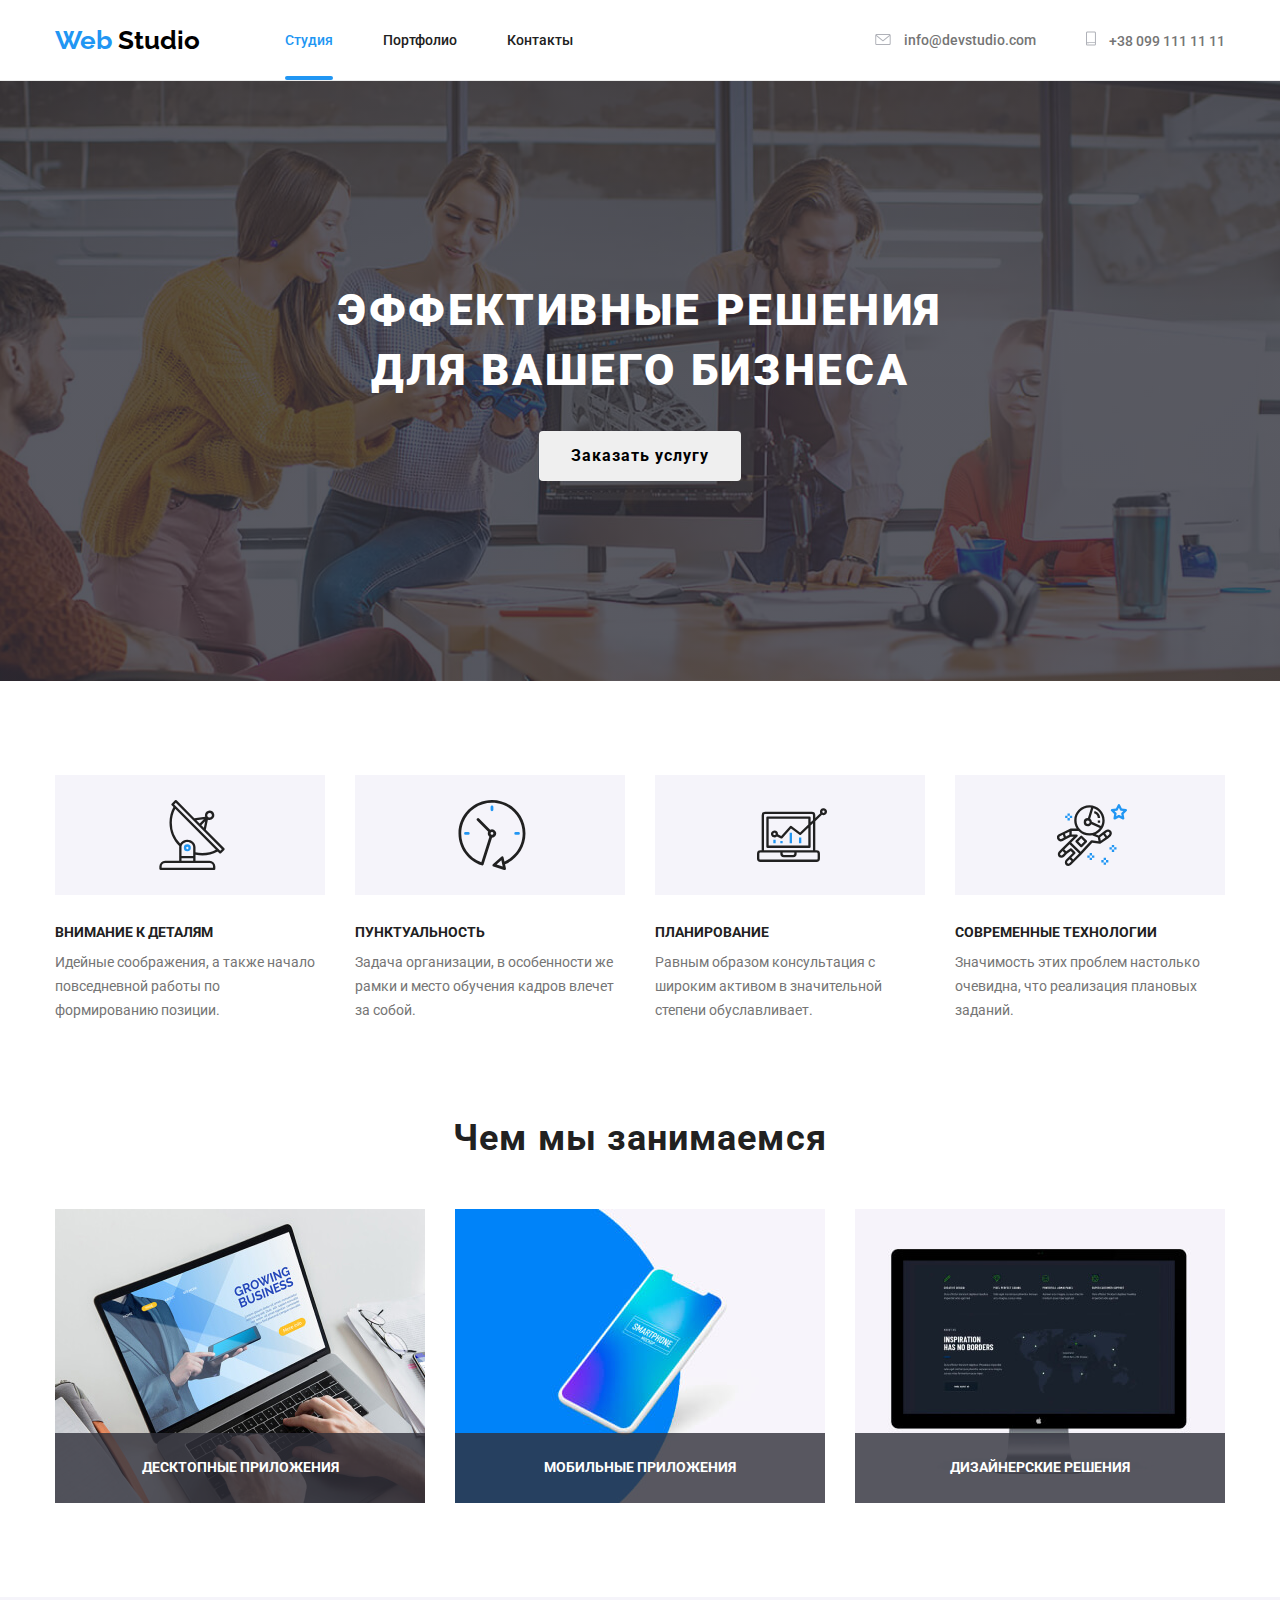
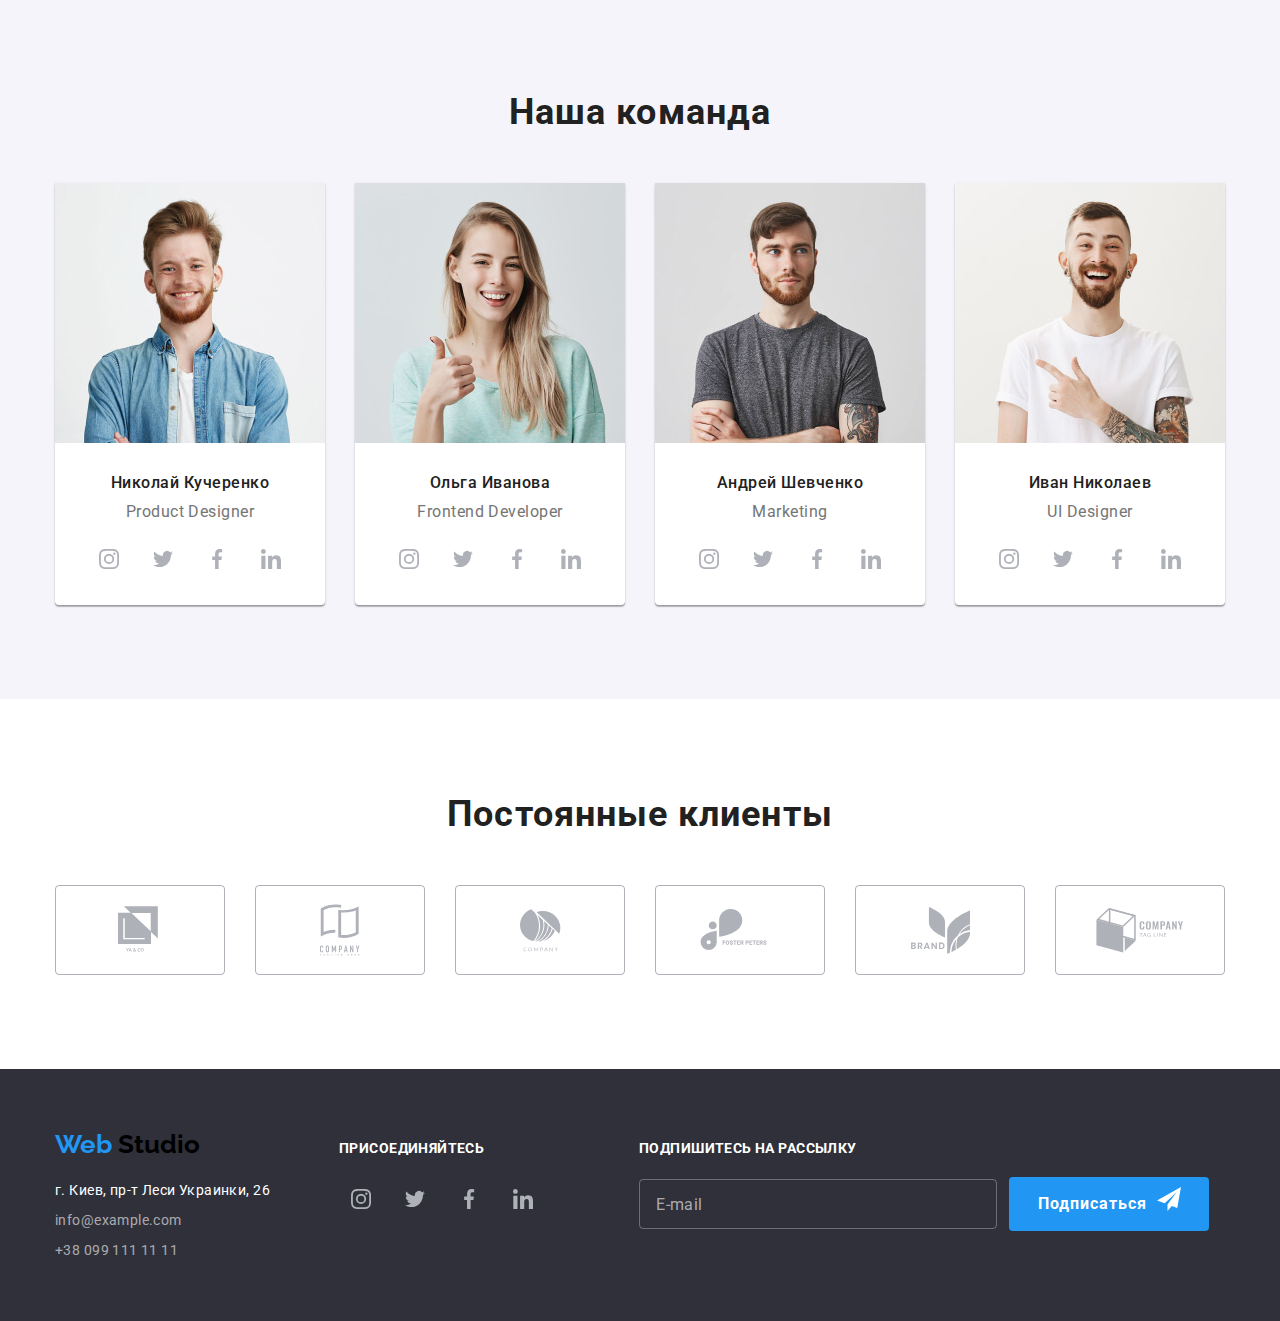
==== commit 2e8a34d6: "Styles update" ====
--- a/index.html
+++ b/index.html
@@ -72,7 +72,6 @@
             </h1>
              <button data-modal-open class="hero-section-button" type="button" aria-label="Заказать услугу">Заказать услугу
              </button>
-            </div>
           </div>
         </div>
       </section>
@@ -515,7 +514,6 @@
           <b class="sign-up-text">подпишитесь на рассылку</b>
           <form class="sign-up-form-section">
             <textarea  type="email"  name="sign-up-user-email"  id=""  class="sign-up-form-textarea" placeholder="E-mail"></textarea>
-            <div class="button-wrapper">
               <button type="submit"  class="sign-up-button">
               Подписаться
               <span>
@@ -525,7 +523,6 @@
                 </svg>
                 </span>
               </button>
-            </div>
           </form>
         </div>
 
@@ -534,7 +531,7 @@
 
     <div class="backdrop is-hidden" data-modal>
       <div class="modal">
-        <form class="modal-form"  autocomplete="off">
+        <form action=" "  class="modal-form"  autocomplete="off">
             <div class="leave-the-details-wrapper">
               <h2 class="leave-the-details-text">Оставьте свои данные, мы вам перезвоним</h2>
             </div> 
@@ -545,55 +542,49 @@
               </svg>
             </button>
             <div class="name-field form-field">
-              <input type="text" class="form-field-input"  name="user-name" id="name" placeholder=" ">
-              <label for="name" class="form-field-label">Имя</label>
+              <input type="text" class="form-field-input"  name="user-name" id="name" placeholder=" " required>
+              <label for="icon-name-svg" class="form-field-label">Имя</label>
               <svg class="icon-name-svg form-icon-svg">
                 <use href="./images/sprite.svg#icon-name">
                 </use>
               </svg>
             </div>
             <div class="tel-field form-field">
-              <input type="tel" class="form-field-input" name="user-tel" id="tel" placeholder=" ">
-              <label for="tel" class="form-field-label">Телефон</label>
+              <input type="tel" class="form-field-input" name="user-tel" id="tel" placeholder=" " required>
+              <label for="icon-tel" class="form-field-label">Телефон</label>
               <svg class="icon-tel-svg form-icon-svg">
                 <use href="./images/sprite.svg#icon-tel">
                 </use>
               </svg>
             </div>
             <div class="mail-field form-field"> 
-              <input type="email" class="form-field-input" name="user-mail" id="mail" placeholder=" ">
-              <label for="mail" class="form-field-label">Почта</label>
+              <input type="email" class="form-field-input" name="user-mail" id="mail" placeholder=" " required>
+              <label for="icon-mail" class="form-field-label">Почта</label>
               <svg class="icon-mail-svg form-icon-svg">
                 <use href="./images/sprite.svg#icon-mail">
                 </use>
               </svg>
             </div>
-            <div class="comment-field form-field">
-              <textarea  class="form-field-input comment-field-input"  name="user-comment"  id="comment" rows="5" placeholder=" "></textarea>
-              <label for="comment" class="form-field-label comment-label">Комментарий</label>
-            </div>
-
+            <div class="comment-field">
+              <textarea  type="text"  class="comment-field-textarea"  name="user-comment"  id="comment-textarea" placeholder="Комментарий"></textarea>
+            </div>
             <div class="licence-field">
               <label for="licence" class="licence-filed-label">
               <input type="checkbox" class="form-licence-checkbox"  name="licence" value="licence-policy" id="licence" required>
                 <span class="icon-check"></span>
                 <span class="agree-text">Соглашаюсь с рассылкой и принимаю</span>
-                <a>
-                  <span class="agreement-link"> Условия договора 
+                <a class="agreement-link" href=" ">
+                  <span class="agreement-document"> Условия договора 
                   </span>
                 </a>
               </label>
             </div>
             <button type="submit" class="submit-button"  aria-label="Отправить">Отправить
-              </button>
-
-          </div>
+            </button>
         </form>
       </div>
     </div>
 
-   
-
     <script src="./js/modal.js"></script>
   </body>
 </html>
--- a/css/styles.css
+++ b/css/styles.css
@@ -855,8 +855,10 @@
     transition: box-shadow 250ms cubic-bezier(0.4, 0, 0.2, 1);
     
     display: inline-flex;
-    margin-left: auto;
-    margin-right: auto;
+    align-items: center;
+    text-align: center;
+    /*margin-left: auto;
+    margin-right: auto;*/
     padding-top: 10px;
     padding-right: 28px;
     padding-bottom: 10px;
@@ -879,11 +881,6 @@
 .sign-up-button:hover,
 .sign-up-button:focus {
     box-shadow: 0px 4px 4px rgba(0, 0, 0, 0.15), 0px 4px 4px rgba(0, 0, 0, 0.15);
-}
-
-.button-wrapper {
-    display: block;
-    align-items: center;
 }
 
 .icon-send-svg {
@@ -938,6 +935,10 @@
     width: 100%;
     height: 100%;
     
+    /*display: flex;
+    align-items: center;
+    justify-content: center;*/
+
     background-color:rgba(0, 0, 0, 0.1);
     padding-top: 221px;
 }
@@ -956,7 +957,6 @@
     animation-name: backInLeft;
     animation-duration: 500ms;
     transition: transform 250ms cubic-bezier(0.4, 0, 0.2, 1);
-    padding-top: 40px;
         
     min-width: 528px;
     min-height: 581px;
@@ -968,24 +968,19 @@
 
 .modal-close-button {
     position: absolute;
+    display: flex;
     top: 8px;
     right: 8px;
     width: 30px;
     height: 30px;
-   /* display: flex;
     justify-content: center;
-    align-items: center;*/
-    background-repeat: no-repeat;
-    background-position: center;
+    align-items: center;
     border-radius: 50%;
     background-color: transparent;
-    border: 1px solid black;
     cursor: pointer;
 }
 
 .icon-close-svg {
-    width: 30px;
-    height: 30px;
     fill: var(--social-links-svg-main-color);
     transition-property: fill;
     transition: 250ms cubic-bezier(0.4, 0, 0.2, 1);
@@ -995,13 +990,16 @@
     fill: var(--accent-blue-color);
 }
 
-
 .icon-close-svg:focus {
     fill: var(--accent-blue-color);
 }
 .modal-form {
     display: flex;
     flex-direction: column;
+    padding-top: 40px;
+    padding-right: 40px;
+    padding-bottom: 40px;
+    padding-left: 40px;
 }
 
 .leave-the-details-text {
@@ -1018,9 +1016,18 @@
 
 .form-field {
     position: relative;
+}
+
+.form-field,
+.comment-field {
     width: 448px;
     margin-left: auto;
     margin-right: auto;
+}
+
+.comment-field-textarea {
+    height: 120px;
+    resize: none;
 }
 
 .form-field:not(:last-child) {
@@ -1036,14 +1043,23 @@
     color 250ms cubic-bezier(0.4, 0, 0.2, 1);
 }
 
-.form-field-input {
+.form-field-input,
+.comment-field-textarea {
     width: 100%;
     margin: 0;
     padding-top: 12px;
     padding-bottom: 12px;
-    padding-left: 42px;
+
     border: 1px solid rgba(33, 33, 33, 0.2);
     border-radius: 4px;
+}
+
+.form-field-input {
+    padding-left: 42px;
+}
+
+.comment-field-textarea {
+    padding-left: 16px;
 }
 
 .form-field-input:focus + .form-field-label,
@@ -1052,21 +1068,28 @@
     transform: translateY(-40px);
 }
 
-
-.form-field-input:focus {
+/*left: 17px;*/
+
+.comment-field-textarea::placeholder {
+    align-items: center;
+    color: var(--dark-grey-text-color);
+}
+
+.comment-field-textarea:hover::placeholder,
+.comment-field-textarea:focus::placeholder {
+    color: var(--accent-blue-color);
+}
+
+.form-field-input:focus,
+.comment-field-textarea:focus {
     outline: none;
     border: 1px solid var(--accent-blue-color);
 }
 
-.comment-label {
+.comment-field-label {
     top: 15%;
     left: 16px;
 }
-
-.form-field-input:focus + .comment-label{
-    transform: translateY(-36px);
-}
-
 
 .form-icon-svg {
     transition: fill 250ms cubic-bezier(0.4, 0, 0.2, 1);
@@ -1078,16 +1101,15 @@
 
     width: 18px;
     height: 18px;
-    fill: var(--dark-grey-text-color);
-}
-
-
-.form-field:focus ~ .form-icon-svg {
+    /*fill: var(--dark-grey-text-color);*/
+}
+
+.form-field:focus  ~ .form-icon-svg{
     fill: var(--accent-blue-color);
 }
 
 .icon-name-svg {
-     left: 19px;
+    left: 19px;
 }
 
 .icon-tel-svg {
@@ -1113,17 +1135,17 @@
 
 .licence-field {
     margin-bottom: 30px;
-    padding-left: 54px;
+    padding-left: 14px;
 }
 
 .icon-check {
     display: inline-block;
     width: 16px;
     height: 15px;
-    margin-right: 8px;
-
-    border: 2px solid #212121;
-    border-radius: 4px;
+    margin-right: 7px;
+
+    border: 2px solid var(--dark-grey-text-color);
+    border-radius: 2px;
     transition: transform 250ms cubic-bezier(0.4, 0, 0.2, 1);
 }
 
@@ -1149,7 +1171,7 @@
     color: var(--light-grey-text-color);
 }
 
-.agreement-link {
+.agreement-document {
     color: var(--accent-blue-color);
     text-decoration: underline;
 }
@@ -1162,11 +1184,11 @@
     background-origin: border-box;
 }
 
-.label {
+.licence-filed-label {
     transition: transform 250ms cubic-bezier(0.4, 0, 0.2, 1);
 }
 
-.form-licence-checkbox:checked ~ .label {
+.form-licence-checkbox:checked ~ .licence-filed-label {
     transform: translateY(-20px);
 }
 
@@ -1180,16 +1202,17 @@
     padding-bottom: 10px;
     padding-left: 56px;
 
-   font-weight: 700;/*bold*/
-   font-size: 16px;
-   line-height: 1.875;
-   background-color:#188CE8;
-   color: var(--dark-theme-text-color);
-   align-items: center;
-   text-align: center;
-   letter-spacing: 0.06em;
-   border: 0px;
-   box-shadow: 0px 4px 4px rgba(0, 0, 0, 0.15);
-   border-radius: 4px;
-}
-
+    font-weight: 700;/*bold*/
+    font-size: 16px;
+    line-height: 1.875;
+    background-color:#188CE8;
+    color: var(--dark-theme-text-color);
+
+    align-items: center;
+    text-align: center;
+    letter-spacing: 0.06em;
+    border: 0px;
+    box-shadow: 0px 4px 4px rgba(0, 0, 0, 0.15);
+    border-radius: 4px;
+}
+
